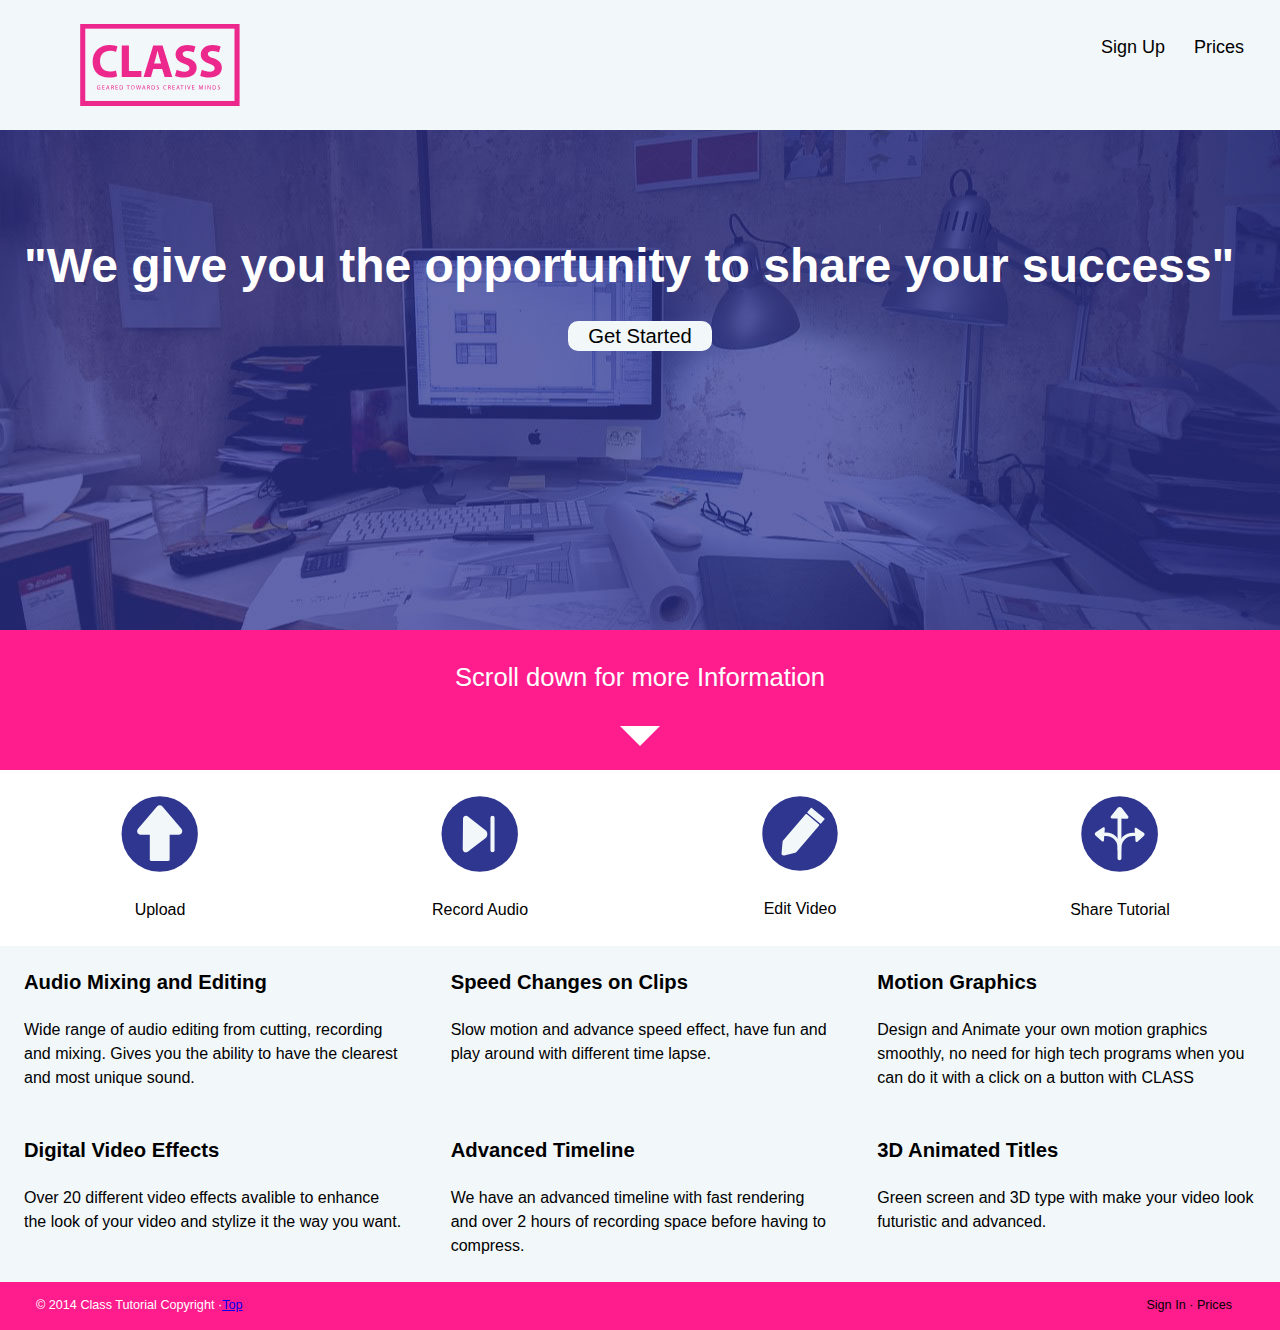
==== index.html @ c33f5e45 "indentation final" ====
<!DOCTYPE html>
<html lang="en-ca">
<head>
  <meta charset="utf-8">
  <title>SAAS</title>
 <link href="css/grid.css" rel="stylesheet">
  <link href="css/main.css" rel="stylesheet">
  <link href="css/type.css" rel="stylesheet">
  <meta name="viewport" content="width=device-width,initial-scale=1">
</head>
<body>
    
<ul class="skip-links">     
    <li><a href="#main">Skip to main content</a></li>
    <li><a href="#navigation">Skip to main navigation</a></li>
</ul>
 
<header role="banner" id="top" class="header">
<div class="grid">
    <div class="unit unit-xs-1 unit-s-1- unit-m-1-3 unit-l-1-4">
        <div class="zetta gutter push-0 pad-t">
            <figure class="pad-b logo"><a href="index.html"><img src="images/logo.svg" alt="logo"></a></figure>
        </div>
    </div>
    <div class="unit unit-xs-1 unit-s-1 unit-m-2-3 unit-l-3-4">
        <nav role="navigation" id="navigation">
            <ul class="nav mega gutter pad-t">
            <li><a class="island-half" href="signin.html">Sign Up</a></li>
            <li><a class="island-half" href="price.html">Prices</a></li>
            </ul>
        </nav>
    </div>
</div>
</header>

<main role="main" id="main">

<div class="pad-b billboard">
<h2 class="whitetype yotta gutter pad-t">"We give you the opportunity to share your success"</h2>
    <div style="button">
        <form action="price.html" method="post">
        <button><a class="getstarted giga island-half pad-b" href="price.html">Get Started</a></button>
        </form>
    </div>
</div>
    
<div class="scroll whitetype gutter pad-t pad-b peta">
    <p>Scroll down for more Information</p>
    <div class="arrow-down"></div>
</div>
    
<div class="grid icon">
    <div class="unit pad-t gutter unit-xs-1 unit-s-1 unit-m-1-2 unit-l-1-4">
        <figure class="push-0">
        <img class="figimg" src="icons/upload.svg" alt="Upload Icon">
            <figcaption class="pad-t">Upload</figcaption>
        </figure>
    </div>
    <div class="unit pad-t gutter unit-xs-1 unit-s-1-1 unit-m-1-2 unit-l-1-4">
        <figure class="push-0">
         <img class="figimg" src="icons/record.svg" alt="Record Icon">
            <figcaption class="pad-t">Record Audio</figcaption>
        </figure>
     </div>
     <div class="unit pad-t gutter unit-xs-1 unit-s-1-1 unit-m-1-2 unit-l-1-4">
        <figure class="push-0">
        <img class="figimg" src="icons/edit.svg" alt="edit Icon">
            <figcaption class="pad-t">Edit Video</figcaption>
        </figure>
        </div>
    <div class="unit pad-t gutter unit-xs-1 unit-s-1-1 unit-m-1-2 unit-l-1-4">
    <figure>
        <img class="figimg"src="icons/share.svg"alt="Share Icon">
            <figcaption class="pad-t">Share Tutorial</figcaption>
    </figure>
    </div>
</div>
    
<div class="grid about">
    <div class="unit unit-xs-1 unit-s-1 unit-m-1-2 unit-l-1-3">
        <h3 class="gutter giga pad-t">Audio Mixing and Editing</h3>
        <p class="gutter">Wide range of audio editing from cutting, recording and mixing. Gives you the ability to have the clearest and most unique sound.</p>
    </div>
    <div class="unit unit-xs-1 unit-s-1 unit-m-1-2 unit-l-1-3">
        <h3 class="gutter giga pad-t">Speed Changes on Clips</h3>
        <p class="gutter">Slow motion and advance speed effect, have fun and play around with different time lapse.</p>
    </div>
    <div class="unit unit-xs-1 unit-s-1 unit-m-1-2 unit-l-1-3">
        <h3 class="gutter giga pad-t">Motion Graphics</h3>
        <p class="gutter">Design and Animate your own motion graphics smoothly, no need for high tech programs when you can do it with a click on a button with CLASS</p>
    </div>
    <div class="unit unit-xs-1 unit-s-1 unit-m-1-2 unit-l-1-3">
        <h3 class="gutter giga pad-t">Digital Video Effects</h3>
        <p class="gutter">Over 20 different video effects avalible to enhance the look of your video and stylize it the way you want.</p>
    </div>
    <div class="unit unit-xs-1 unit-s-1 unit-m-1-2 unit-l-1-3">
        <h3 class="gutter giga pad-t">Advanced Timeline</h3>
        <p class="gutter">We have an advanced timeline with fast rendering and over 2 hours of recording space before having to compress.</p>
    </div>
    <div class="unit unit-xs-1 unit-s-1 unit-m-1-2 unit-l-1-3">
        <h3 class="gutter giga pad-t">3D Animated Titles</h3>
        <p class="gutter">Green screen and 3D type with make your video look futuristic and advanced.</p>
    </div>
</div>
    
</main>
<footer class="footer gutter">
    <div role="contentinfo"class="grid">
    <div class="unit unit-xs-1 unit-s-1 unit-m-1-2 unit-l-1-2">
        <p class="copyright micro pad-t-1-2 gutter-1-2 push-0"> © 2014 Class Tutorial Copyright ·<a href="#top">Top</a> </p>
    </div>
        <div class="unit unit-xs-1 unit-s-1 unit-m-1-2 unit-l-1-2">
            <nav>
                <ul class="navbottom nav gutter micro pad-t-1-2 push-1-2">
                <li><a href="signin.html">Sign In</a></li>
                <li><a href="price.html">Prices</a></li>
                </ul>
            </nav>
        </div>
    </div>
</footer>
</body>
</html>
---- css/grid.css ----
.grid {
  margin: 0;
  padding: 0;
  letter-spacing: -0.31em;
  text-rendering: optimizespeed;
  display: -webkit-flex;
  -webkit-flex-flow: row wrap;
  display: -ms-flexbox;
  -ms-flex-flow: row wrap;
}

.grid-bottom {
  -webkit-align-items: flex-end;
  -ms-align-items: flex-end;
}

.grid-middle {
  -webkit-align-items: center;
  -ms-align-items: center;
}

.opera-only :-o-prefocus, .grid {
  word-spacing: -0.43em;
}

.unit {
  letter-spacing: normal;
  text-rendering: auto;
  vertical-align: top;
  word-spacing: normal;
  display: inline-block;
  visibility: visible;
}

.grid-bottom .unit {
  vertical-align: bottom;
}

.grid-middle .unit {
  vertical-align: middle;
}

.unit-xs-hidden {
  display: none;
  visibility: hidden;
}

.unit-xs-1 {
  display: block;
  visibility: visible;
  width: 100%;
}

.unit-offset-xs-0 {
  margin-left: 0;
}

.unit-xs-1-2 {
  width: 50.0000%;
}

.unit-offset-xs-1-2 {
  margin-left: 50.0000%;
}

.unit-xs-1-3 {
  width: 33.3333%;
}

.unit-offset-xs-1-3 {
  margin-left: 33.3333%;
}

.unit-xs-2-3 {
  width: 66.6667%;
}

.unit-offset-xs-2-3 {
  margin-left: 66.6667%;
}

.unit-xs-1-4 {
  width: 25.0000%;
}

.unit-offset-xs-1-4 {
  margin-left: 25.0000%;
}

.unit-xs-3-4 {
  width: 75.0000%;
}

.unit-offset-xs-3-4 {
  margin-left: 75.0000%;
}

.unit-xs-1-2,.unit-xs-1-3,.unit-xs-2-3,.unit-xs-1-4,.unit-xs-3-4 {
  display: inline-block;
  visibility: visible;
}

@media only screen and (min-width: 25em) {

.unit-s-hidden {
  display: none;
  visibility: hidden;
}

.unit-s-1 {
  display: block;
  visibility: visible;
  width: 100%;
}

.unit-offset-s-0 {
  margin-left: 0;
}

.unit-s-1-2 {
  width: 50.0000%;
}

.unit-offset-s-1-2 {
  margin-left: 50.0000%;
}

.unit-s-1-3 {
  width: 33.3333%;
}

.unit-offset-s-1-3 {
  margin-left: 33.3333%;
}

.unit-s-2-3 {
  width: 66.6667%;
}

.unit-offset-s-2-3 {
  margin-left: 66.6667%;
}

.unit-s-1-4 {
  width: 25.0000%;
}

.unit-offset-s-1-4 {
  margin-left: 25.0000%;
}

.unit-s-3-4 {
  width: 75.0000%;
}

.unit-offset-s-3-4 {
  margin-left: 75.0000%;
}

.unit-s-1-2,.unit-s-1-3,.unit-s-2-3,.unit-s-1-4,.unit-s-3-4 {
  display: inline-block;
  visibility: visible;
}

}

@media only screen and (min-width: 44em) {

.unit-m-hidden {
  display: none;
  visibility: hidden;
}

.unit-m-1 {
  display: block;
  visibility: visible;
  width: 100%;
}

.unit-offset-m-0 {
  margin-left: 0;
}

.unit-m-1-2 {
  width: 50.0000%;
}

.unit-offset-m-1-2 {
  margin-left: 50.0000%;
}

.unit-m-1-3 {
  width: 33.3333%;
}

.unit-offset-m-1-3 {
  margin-left: 33.3333%;
}

.unit-m-2-3 {
  width: 66.6667%;
}

.unit-offset-m-2-3 {
  margin-left: 66.6667%;
}

.unit-m-1-4 {
  width: 25.0000%;
}

.unit-offset-m-1-4 {
  margin-left: 25.0000%;
}

.unit-m-3-4 {
  width: 75.0000%;
}

.unit-offset-m-3-4 {
  margin-left: 75.0000%;
}

.unit-m-1-2,.unit-m-1-3,.unit-m-2-3,.unit-m-1-4,.unit-m-3-4 {
  display: inline-block;
  visibility: visible;
}

}

@media only screen and (min-width: 60em) {

.unit-l-hidden {
  display: none;
  visibility: hidden;
}

.unit-l-1 {
  display: block;
  visibility: visible;
  width: 100%;
}

.unit-offset-l-0 {
  margin-left: 0;
}

.unit-l-1-2 {
  width: 50.0000%;
}

.unit-offset-l-1-2 {
  margin-left: 50.0000%;
}

.unit-l-1-3 {
  width: 33.3333%;
}

.unit-offset-l-1-3 {
  margin-left: 33.3333%;
}

.unit-l-2-3 {
  width: 66.6667%;
}

.unit-offset-l-2-3 {
  margin-left: 66.6667%;
}

.unit-l-1-4 {
  width: 25.0000%;
}

.unit-offset-l-1-4 {
  margin-left: 25.0000%;
}

.unit-l-3-4 {
  width: 75.0000%;
}

.unit-offset-l-3-4 {
  margin-left: 75.0000%;
}

.unit-l-1-2,.unit-l-1-3,.unit-l-2-3,.unit-l-1-4,.unit-l-3-4 {
  display: inline-block;
  visibility: visible;
}

}
---- css/main.css ----
@-moz-viewport { width: device-width; scale: 1; }
@-ms-viewport { width: device-width; scale: 1; }
@-o-viewport { width: device-width; scale: 1; }
@-webkit-viewport { width: device-width; scale: 1; }
@viewport { width: device-width; scale: 1; }

html {
  margin: 0;
  padding: 0;
  box-sizing: border-box;

  font: normal 100%/1.5 sans-serif;
  -moz-text-size-adjust: 100%;
  -ms-text-size-adjust: 100%;
  -webkit-text-size-adjust: 100%;
  text-size-adjust: 100%;
}

@media only screen and (min-width: 60em) {
    
    html {
        font-size: 110%;
    }
}

@media only screen and (min-width: 90em) {

    html {
        font-size: 120%;
    }
}

@media only screen and (min-width: 120em) {

    html {
        font-size: 130%;
    }
}

*, *:before, *:after {
  box-sizing: inherit;
}

body {
  margin: 0;
  padding: 0;
}

img {
  display: block;
}

.skip-links {
    margin: 0;
    padding: 0;
    list-style-type: none; 
}

.skip-links a {
    position: absolute;
    top:-3em;
    background-color: #000;
    color: #fff;
    text-decoration: none;
    padding: 0.5em 0.75em;
    font-size: 1.25em;
}

.skip-links a:focus {
    top: 0;
}

a:hover,
a:active {
    /* Its okay to remove the focus rectangle for mouse users
        ITS NOT OLAY TO REMOVE FOR KEYBOARD USERS
    */
    outline: none;
}

a:focus {
    outline: 3px solid #000;
}

header {
    background-color:#f2f7fa;
}

.nav {
    padding:0;
    list-style-type: none;
    
}
.nav a{
    display: block;
    text-decoration: none;
    color:black;
    text-align: right;
}

.nav a:hover {
    color:#2f368f;
}

.whitetype {
    color: white;
}

.sectionpink {
    color:#ff1d8e;
    text-decoration: none;
}

.sectionblue {
    color: #2f368f;
}

.backtotop {
    display: inline-block;
    text-align: right;
} 

footer {
    background-color: #ff1d8e;
}

footer p {
    color: white;
}

.footer ul a::after {
    content: " ·";
}

.footer li:last-child a::after {
    content: none;
}

.getstarted:hover {
    color:#ff1d8e;
}
  
.getstarted:active {
    border-color:#ff1d8e;
}

button{  
    position:relative;
    border:2px solid #f2f7fa;
    background-color:#f2f7fa;
    color:black;
    border-radius: 10px;
    text-decoration: none;
    display: block;
    margin-left: auto;
    margin-right: auto;
}

.getstarted {
    text-decoration: none;
    color: black;
}
    
logo {
    text-decoration: none;
    color: #ff1d8e;
}

.image { 
   position: relative; 
   width: 100%;
}
 
.billboard {
    background-image: url(images/headline.jpg);
    background-repeat: no-repeat;
    background-size:cover;
    background-position: center center;
    height: 30em;
}

.thankbillboard {
    background-image:url(images/headline.jpg);
    height: 42em;
    background-size: cover;
    background-repeat: no-repeat;
    background-position: center center;
    text-align: center;
    padding-top:11em;
}

.arrow-down {
	width: 0; 
	height: 0; 
	border-left: 20px solid transparent;
	border-right: 20px solid transparent;
	border-top: 20px solid white;
    margin: 0 auto;
}

.scroll {
    background-color:#ff1d8e;
    text-align: center;
}

figcaption {
    text-align: center;
}

.about {
    background-color:#f2f7fa;
}

.icon {
    margin: 0 auto;
}

.figimg{
    width: 30%;
    margin: 0 auto;
}

label {
 display: block;
}

input + label {
 display: inline-block;
 }

.text-input {
    width: 100%;
    height: 3em;
}

.text-box {
    width:100%;
    height:15em;
}

form {
    max-width: 35em;
    margin: 0 auto;
}

.radio {
    white-space: nowrap;
}

.pricingtitle{
    margin: 0 auto;
    text-align: center;
    font-size: 2rem;
    color:white;
    background-color:#ff1d8e;
}

.pricelist{
    margin: 0 auto;
    text-align: center;
    display: block;
    list-style: none;
    background-color:#f2f7fa;
    color: black;
    padding: 0;
}

.price {
    background-color:#f2f7fa;
}

 .pricingbox{
        max-width:25em;
        margin: 0 auto;
    }

@media only screen and (min-width: 20em) {
    
    .nav li {
     display:inline-block;
    }
    
    .nav {
    text-align: center;
    }
    
    .logo {
    margin:0 auto;
    max-width: 5em;
    }
    
}

@media only screen and (min-width: 44em) {
    
    
    .nav {
        text-align: right;
    }
     
     .nav {
        text-align: right;
    }
    
    .pricingbox{
        max-width: none;
    }
    
    .thanktext {
        max-width: 40em;
        margin: 0 auto;
    }
    
     .billboard {
        padding-top: 5em;
     }
        
 }

@media only screen and (min-width: 60em) {
    
     .nav {
        text-align: right;
    }
     
     .nav {
        text-align: right;
    }
    
    .billboard {
        height: 500px;
    }
    
    .pricingbox{
        max-width: none;
    }
    
    .thanktext {
        max-width: 40em;
        margin: 0 auto;
    }
    
    .billboard {
        padding-top: 5em;
    }
    
}
---- css/type.css ----
html {
  font: normal 100%/1.5 sans-serif;
}

h1, h2, h3, h4, h5, h6,
p, ul, ol, dl, dd, figure,
blockquote, details, hr,
fieldset, pre, table {
  margin: 0 0 1.5rem;
}

html {
  font: normal 100%/1.5 "Raleway" sans-serif;
}

h1, h2, h3, h4, h5, h6,
p, ul, ol, dl, dd, figure,
blockquote, details, hr,
fieldset, pre, table {
  margin: 0 0 1.5rem;
}

h1, h2, h3, h4, h5, h6,
.brand-family {
    font-family: normal 100%/1.5 "Raleway" sans-serif;
}

.logo {
    font-size: 2rem;
    font-family: "Pacifico" serif;
}

button {
    font-family: "Raleway" sans-serif;
}

.yotta {
  font-size: 3rem;
  line-height: 1.3154;
  font-weight: 600;
}

.thankyou {
    font-size: 5rem;
    margin: 0 auto;
}

.zetta {
  font-size: 2.0273rem;
  line-height: 1.4798;
}

h1, .exa {
  font-size: 1.8020rem;
  line-height: 1.6648;
}

h2, .peta {
  font-size: 1.6018rem;
  line-height: 1.8729;
}

h3, .tera {
  font-size: 1.4238rem;
  line-height: 1.0535;
}

h4, .giga {
  font-size: 1.2656rem;
  line-height: 1.1852;
}

h5, .mega {
  font-size: 1.1250rem;
  line-height: 1.3333;
}

h6, .kilo {
  font-size: 1.0000rem;
  line-height: 1.5000;
}

small, .milli {
  font-size: 0.8889rem;
  line-height: 1.6875;
}

.micro {
  font-size: 0.7901rem;
  line-height: 1.8984;
}

sub,
sup {
  font-size: 75%;
  line-height: 1px;
  position: relative;
  vertical-align: baseline;
}

sup {
  top: -0.5em;
}

sub {
  bottom: -0.25em;
}

.push {
  margin-bottom: 1.5rem;
}

.push-none, .push-0 {
  margin-bottom: 0;
}

.push-double, .push-2 {
  margin-bottom: 3.0000rem;
}

.push-half, .push-1-2 {
  margin-bottom: 0.7500rem;
}

.pad-top, .pad-t {
  padding-top: 1.5rem;
}

.pad-bottom, .pad-b {
  padding-bottom: 1.5rem;
}

.pad-top-double, .pad-t-2 {
  padding-top: 3.0000rem;
}

.pad-bottom-double, .pad-b-2 {
  padding-bottom: 3.0000rem;
}

.pad-top-half, .pad-t-1-2 {
  padding-top: 0.7500rem;
}

.pad-bottom-half, .pad-b-1-2 {
  padding-bottom: 0.7500rem;
}

.island {
  padding: 1.5rem;
}

.island-half, .island-1-2 {
  padding: 0.7500rem;
}

.island-double, .island-2 {
  padding: 3.0000rem;
}

.gutter {
  padding-left: 1.5rem;
  padding-right: 1.5rem;
}

.gutter-half, .gutter-1-2 {
  padding-left: 0.7500rem;
  padding-right: 0.7500rem;
}

.gutter-double, .gutter-2 {
  padding-left: 3.0000rem;
  padding-right: 3.0000rem;
}
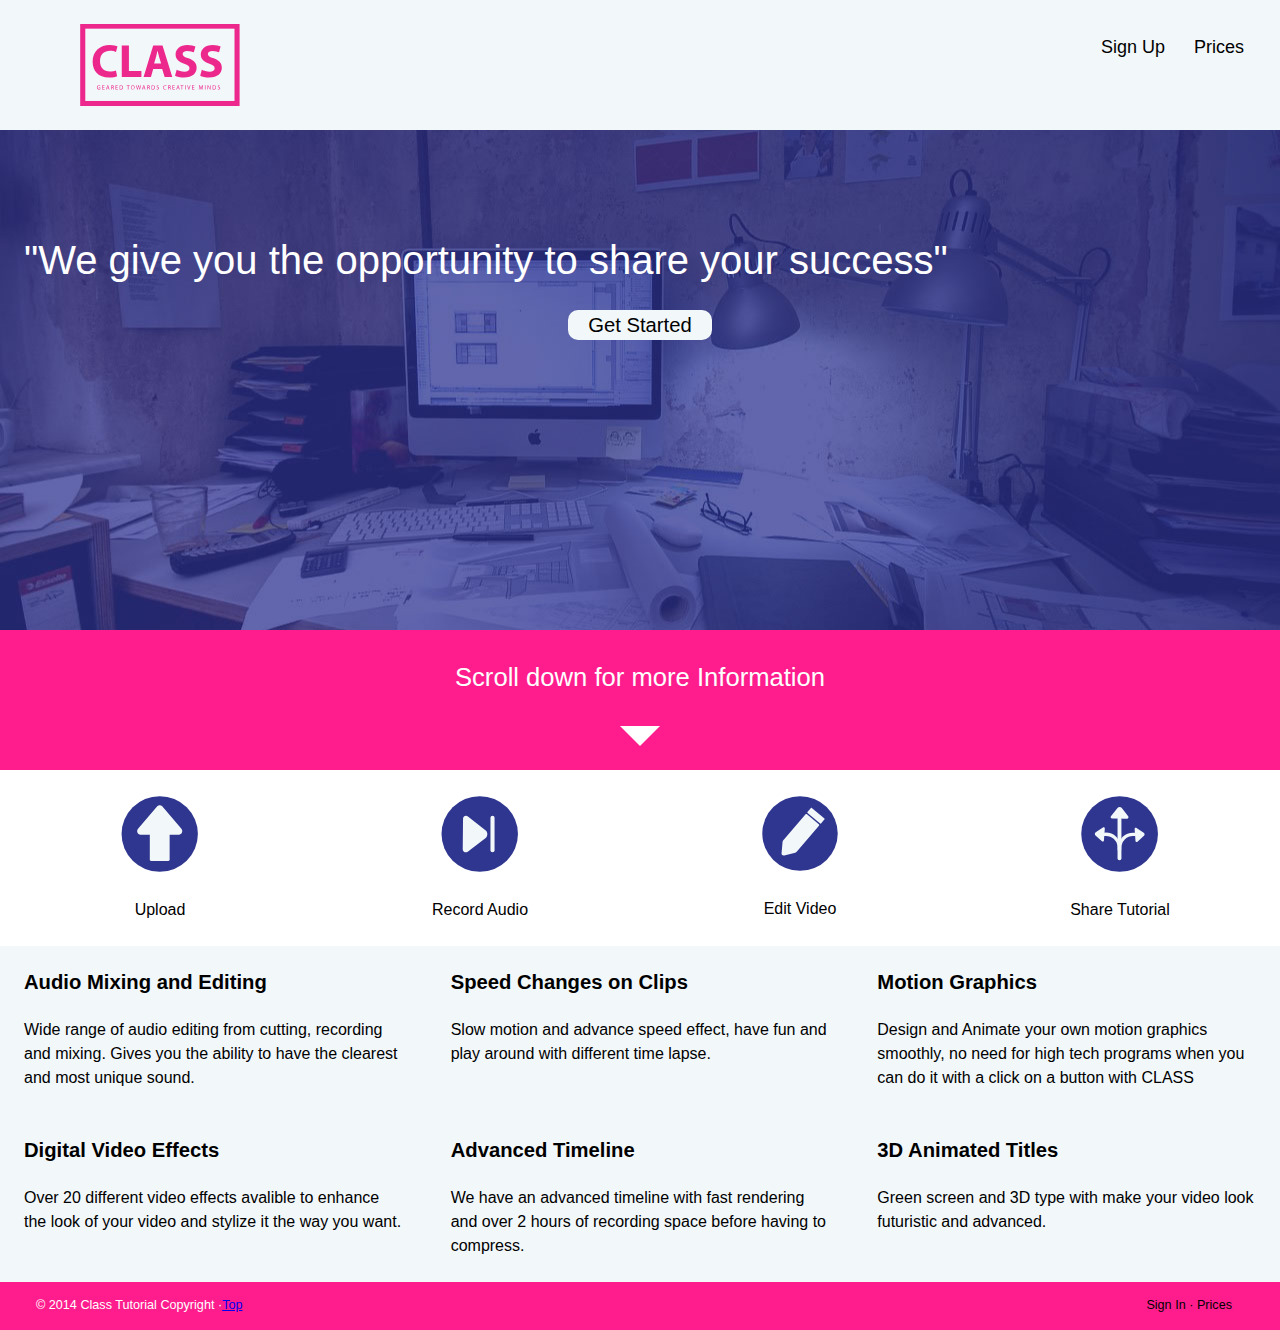
==== commit 05929713: "making the h1 font smaller on picture" ====
--- a/index.html
+++ b/index.html
@@ -19,7 +19,7 @@
 <div class="grid">
     <div class="unit unit-xs-1 unit-s-1- unit-m-1-3 unit-l-1-4">
         <div class="zetta gutter push-0 pad-t">
-            <figure class="pad-b logo"><a href="index.html"><img src="images/logo.svg" alt="logo"></a></figure>
+            <figure class="pad-b logo"><a href="index.html"><img src="images/logo.svg" alt="Class Logo"></a></figure>
         </div>
     </div>
     <div class="unit unit-xs-1 unit-s-1 unit-m-2-3 unit-l-3-4">
@@ -36,7 +36,7 @@
 <main role="main" id="main">
 
 <div class="pad-b billboard">
-<h2 class="whitetype yotta gutter pad-t">"We give you the opportunity to share your success"</h2>
+<h1 class="whitetype yotta gutter pad-t">"We give you the opportunity to share your success"</h1>
     <div style="button">
         <form action="price.html" method="post">
         <button><a class="getstarted giga island-half pad-b" href="price.html">Get Started</a></button>
@@ -78,27 +78,27 @@
     
 <div class="grid about">
     <div class="unit unit-xs-1 unit-s-1 unit-m-1-2 unit-l-1-3">
-        <h3 class="gutter giga pad-t">Audio Mixing and Editing</h3>
+        <h2 class="gutter giga pad-t">Audio Mixing and Editing</h2>
         <p class="gutter">Wide range of audio editing from cutting, recording and mixing. Gives you the ability to have the clearest and most unique sound.</p>
     </div>
     <div class="unit unit-xs-1 unit-s-1 unit-m-1-2 unit-l-1-3">
-        <h3 class="gutter giga pad-t">Speed Changes on Clips</h3>
+        <h2 class="gutter giga pad-t">Speed Changes on Clips</h2>
         <p class="gutter">Slow motion and advance speed effect, have fun and play around with different time lapse.</p>
     </div>
     <div class="unit unit-xs-1 unit-s-1 unit-m-1-2 unit-l-1-3">
-        <h3 class="gutter giga pad-t">Motion Graphics</h3>
+        <h2 class="gutter giga pad-t">Motion Graphics</h2>
         <p class="gutter">Design and Animate your own motion graphics smoothly, no need for high tech programs when you can do it with a click on a button with CLASS</p>
     </div>
     <div class="unit unit-xs-1 unit-s-1 unit-m-1-2 unit-l-1-3">
-        <h3 class="gutter giga pad-t">Digital Video Effects</h3>
+        <h2 class="gutter giga pad-t">Digital Video Effects</h2>
         <p class="gutter">Over 20 different video effects avalible to enhance the look of your video and stylize it the way you want.</p>
     </div>
     <div class="unit unit-xs-1 unit-s-1 unit-m-1-2 unit-l-1-3">
-        <h3 class="gutter giga pad-t">Advanced Timeline</h3>
+        <h2 class="gutter giga pad-t">Advanced Timeline</h2>
         <p class="gutter">We have an advanced timeline with fast rendering and over 2 hours of recording space before having to compress.</p>
     </div>
     <div class="unit unit-xs-1 unit-s-1 unit-m-1-2 unit-l-1-3">
-        <h3 class="gutter giga pad-t">3D Animated Titles</h3>
+        <h2 class="gutter giga pad-t">3D Animated Titles</h2>
         <p class="gutter">Green screen and 3D type with make your video look futuristic and advanced.</p>
     </div>
 </div>
--- a/css/main.css
+++ b/css/main.css
@@ -289,6 +289,9 @@
     max-width: 5em;
     }
     
+     .billboard {
+        padding-top: 5em;
+     }
 }
 
 @media only screen and (min-width: 44em) {
--- a/css/type.css
+++ b/css/type.css
@@ -35,9 +35,9 @@
 }
 
 .yotta {
-  font-size: 3rem;
+  font-size: 2.5rem;
   line-height: 1.3154;
-  font-weight: 600;
+  font-weight: 400;
 }
 
 .thankyou {
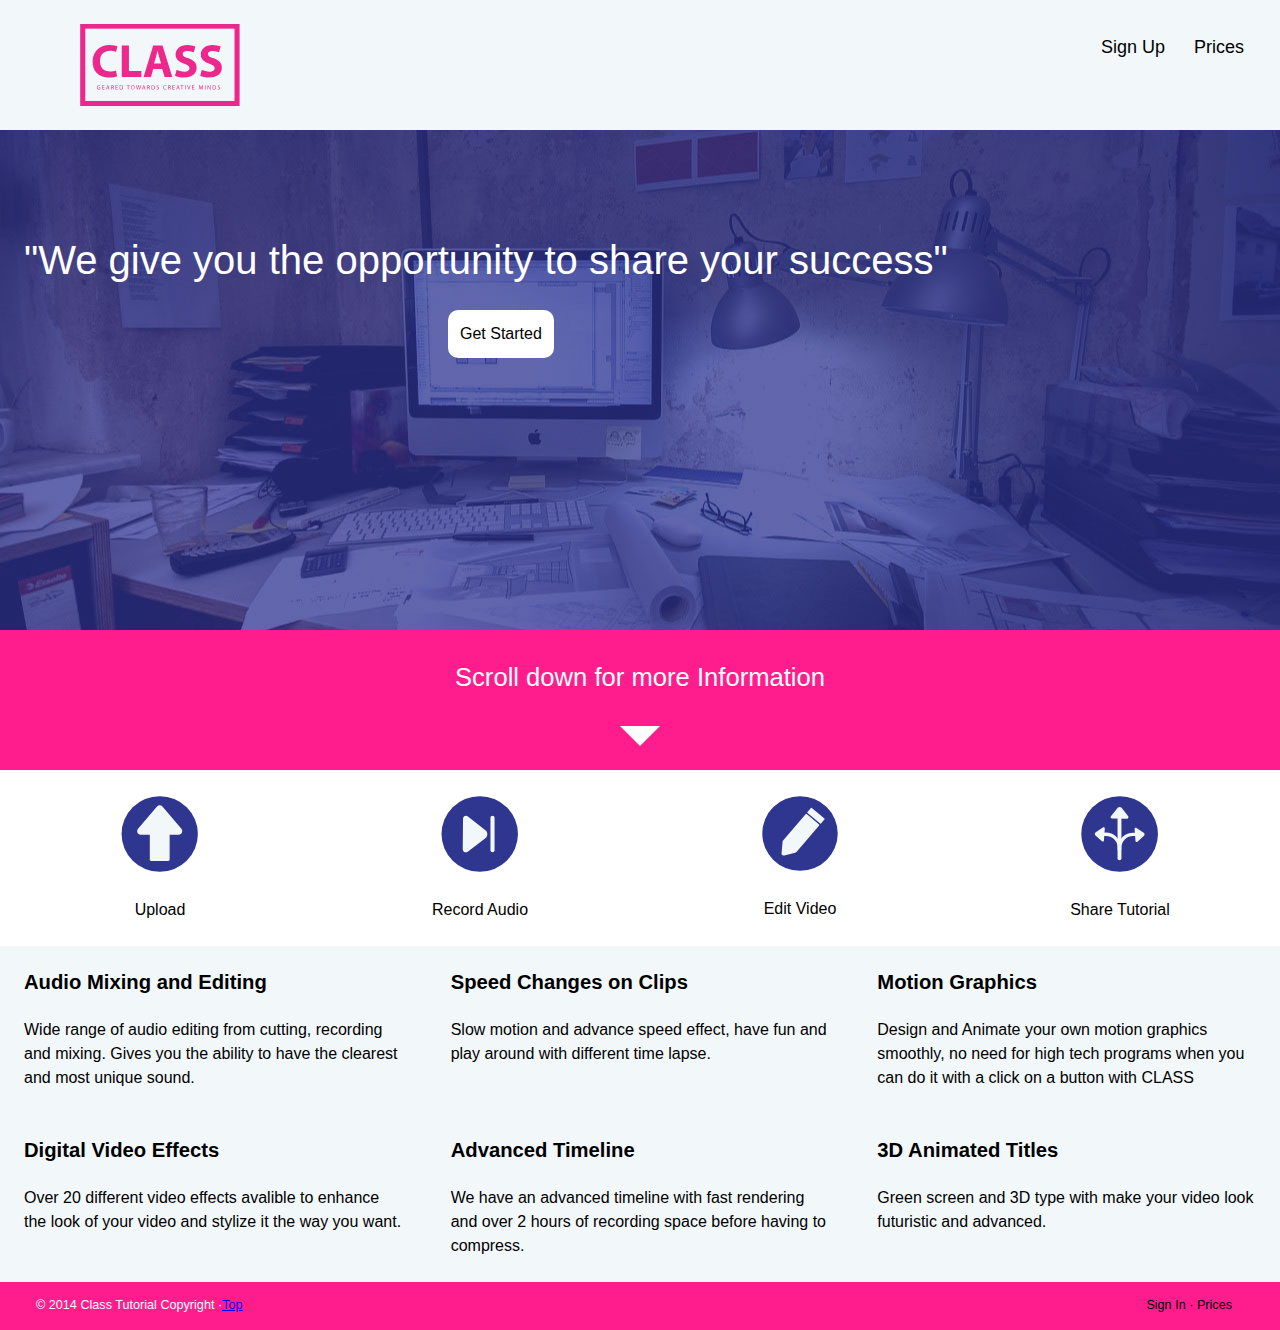
==== commit 1019f6bf: "fixing the css for the buttons" ====
--- a/index.html
+++ b/index.html
@@ -37,11 +37,7 @@
 
 <div class="pad-b billboard">
 <h1 class="whitetype yotta gutter pad-t">"We give you the opportunity to share your success"</h1>
-    <div style="button">
-        <form action="price.html" method="post">
-        <button><a class="getstarted giga island-half pad-b" href="price.html">Get Started</a></button>
-        </form>
-    </div>
+        <a class="button island-half" href="price.html">Get Started</a>
 </div>
     
 <div class="scroll whitetype gutter pad-t pad-b peta">
--- a/css/main.css
+++ b/css/main.css
@@ -136,22 +136,19 @@
     content: none;
 }
 
-.getstarted:hover {
+.button a :hover {
     color:#ff1d8e;
 }
-  
-.getstarted:active {
-    border-color:#ff1d8e;
-}
-
-button{  
-    position:relative;
-    border:2px solid #f2f7fa;
-    background-color:#f2f7fa;
-    color:black;
+
+.button {  
+    position: absolute;
+    left: 35%;
+    background-color: white;
+    color: black;
+    text-decoration: none;
+    border-color: #f2f7fa;
     border-radius: 10px;
-    text-decoration: none;
-    display: block;
+    text-align: center;
     margin-left: auto;
     margin-right: auto;
 }
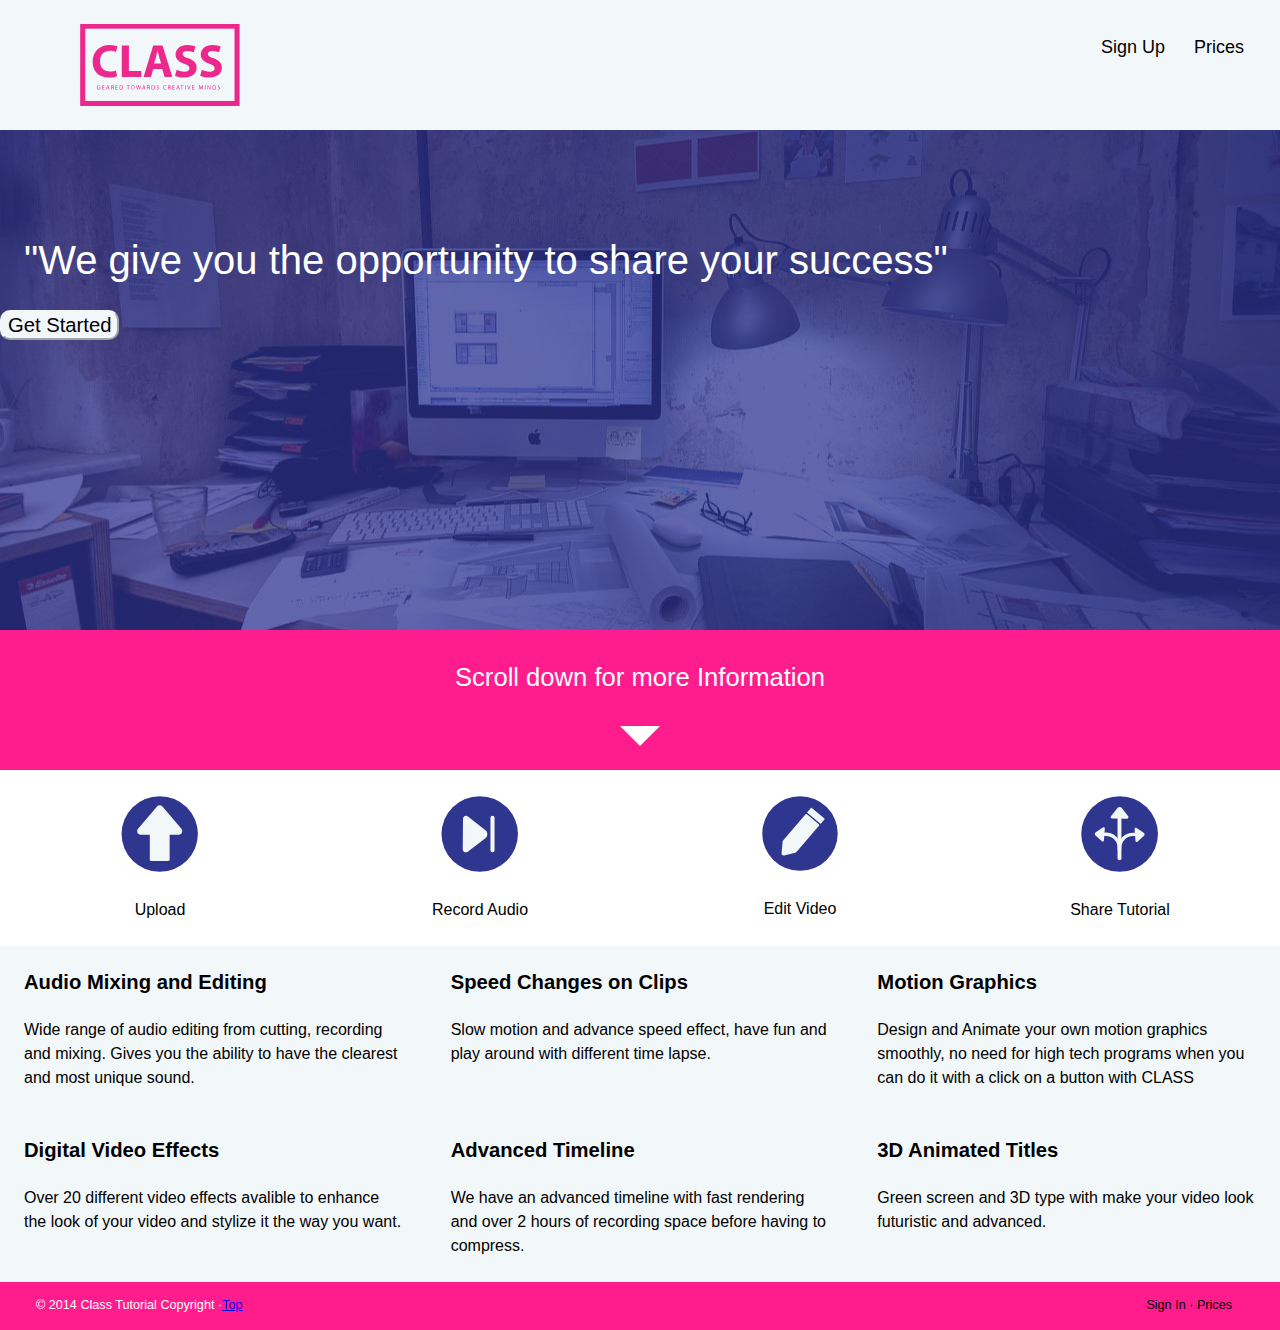
==== commit 67def1bf: "trying to figure out the button" ====
--- a/index.html
+++ b/index.html
@@ -37,7 +37,9 @@
 
 <div class="pad-b billboard">
 <h1 class="whitetype yotta gutter pad-t">"We give you the opportunity to share your success"</h1>
-        <a class="button island-half" href="price.html">Get Started</a>
+    <a href="price.html">
+        <button class="giga" type="submit">Get Started</button>
+    </a>
 </div>
     
 <div class="scroll whitetype gutter pad-t pad-b peta">
--- a/css/main.css
+++ b/css/main.css
@@ -136,14 +136,13 @@
     content: none;
 }
 
-.button a :hover {
+button a :hover {
     color:#ff1d8e;
 }
 
-.button {  
-    position: absolute;
-    left: 35%;
-    background-color: white;
+button {  
+    position:absolute;
+    background-color: #f2f7fa;
     color: black;
     text-decoration: none;
     border-color: #f2f7fa;
@@ -152,6 +151,7 @@
     margin-left: auto;
     margin-right: auto;
 }
+
 
 .getstarted {
     text-decoration: none;
@@ -260,6 +260,7 @@
     background-color:#f2f7fa;
     color: black;
     padding: 0;
+
 }
 
 .price {
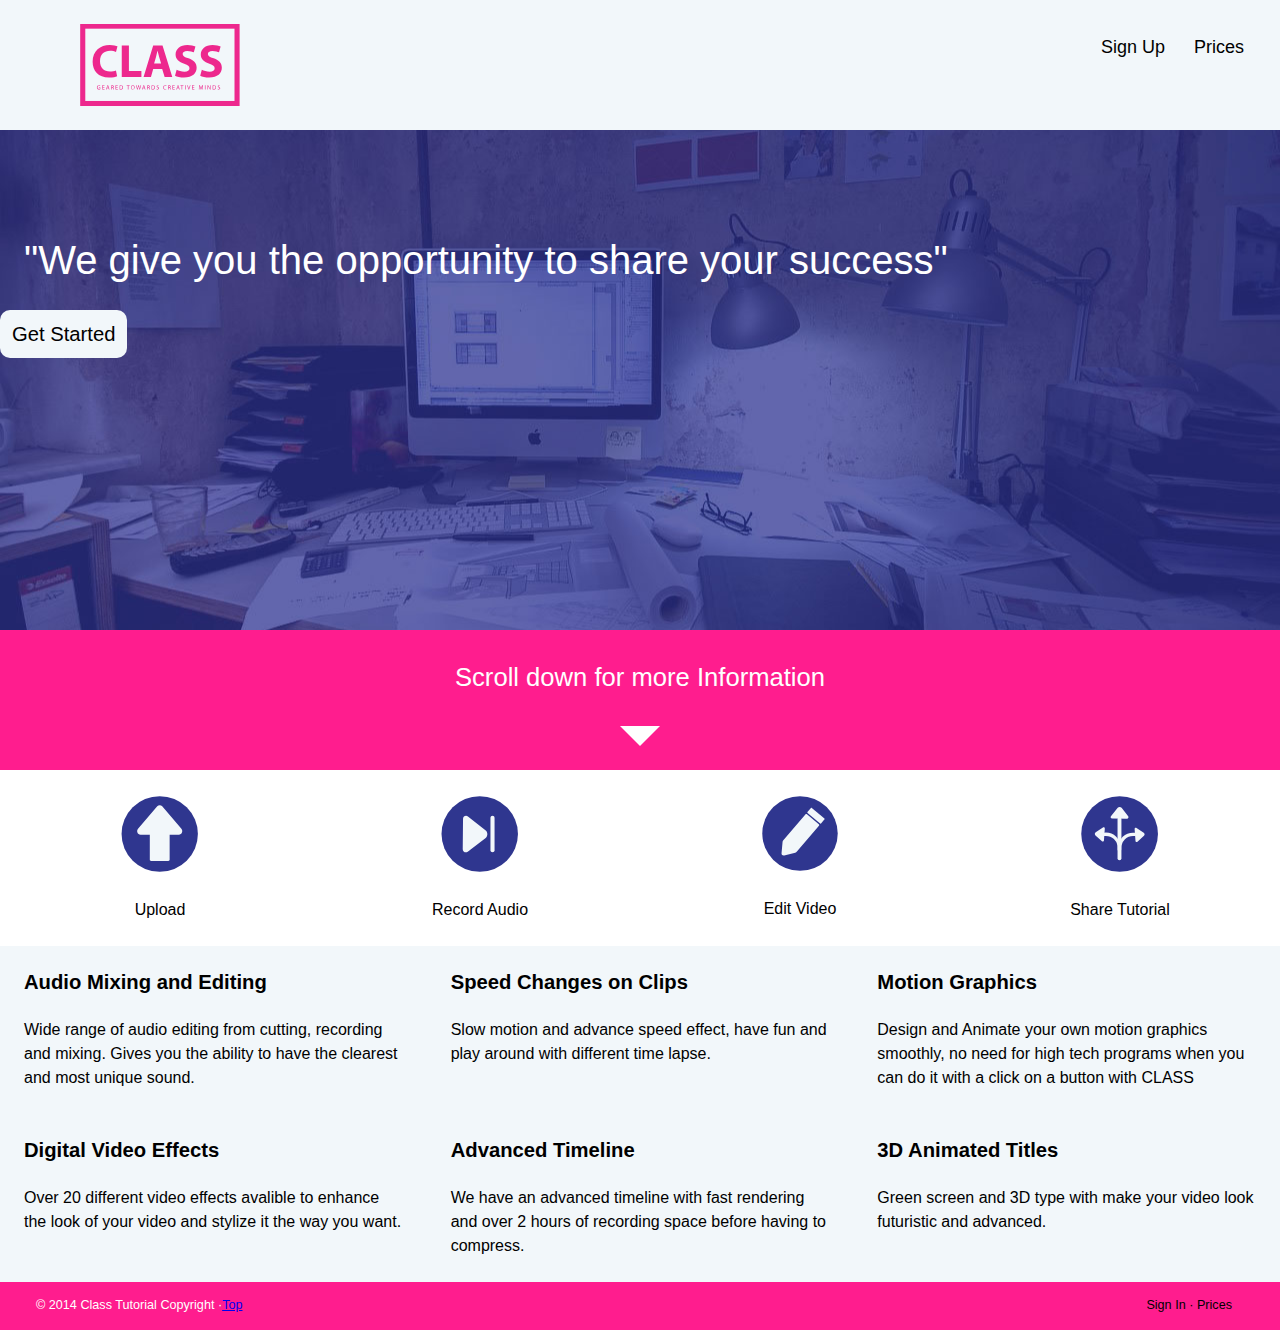
==== commit 0efab087: "changed html code for the button" ====
--- a/index.html
+++ b/index.html
@@ -37,9 +37,7 @@
 
 <div class="pad-b billboard">
 <h1 class="whitetype yotta gutter pad-t">"We give you the opportunity to share your success"</h1>
-    <a href="price.html">
-        <button class="giga" type="submit">Get Started</button>
-    </a>
+        <a class="button island-half giga" href="price.html">Get Started</a>
 </div>
     
 <div class="scroll whitetype gutter pad-t pad-b peta">
--- a/css/main.css
+++ b/css/main.css
@@ -136,11 +136,11 @@
     content: none;
 }
 
-button a :hover {
+.button a :hover {
     color:#ff1d8e;
 }
 
-button {  
+.button {  
     position:absolute;
     background-color: #f2f7fa;
     color: black;
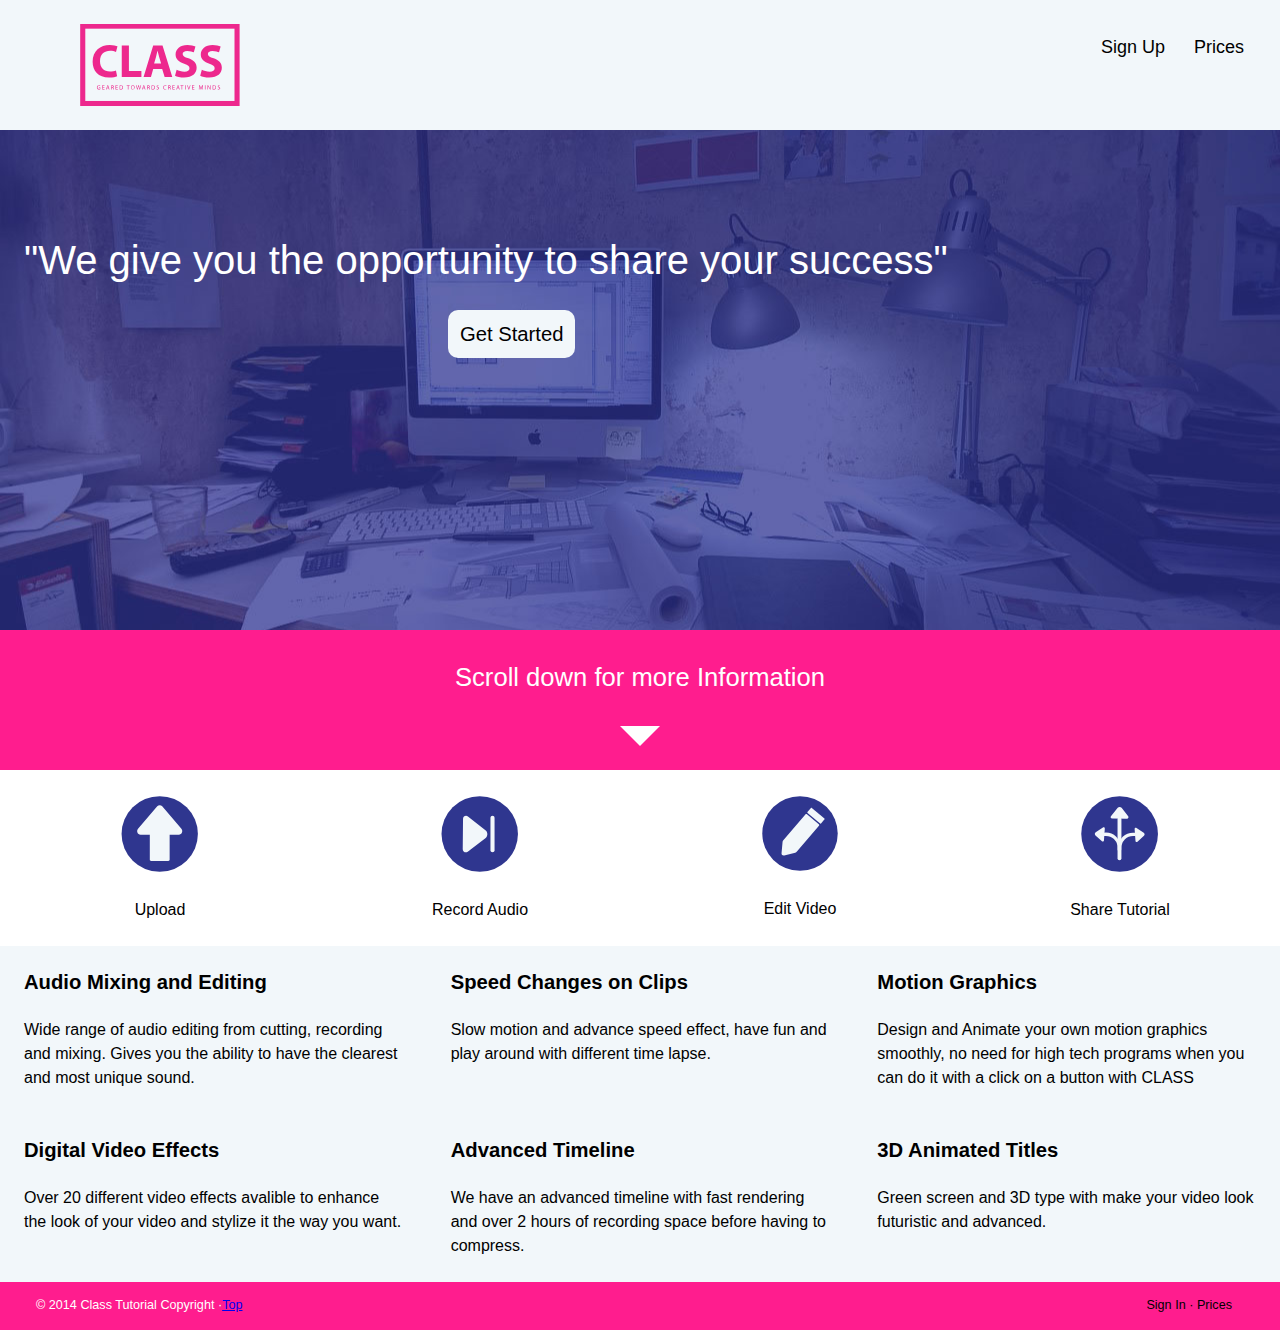
==== commit 5a36bab0: "button issues" ====
--- a/index.html
+++ b/index.html
@@ -37,7 +37,7 @@
 
 <div class="pad-b billboard">
 <h1 class="whitetype yotta gutter pad-t">"We give you the opportunity to share your success"</h1>
-        <a class="button island-half giga" href="price.html">Get Started</a>
+        <a class="island-half giga" href="price.html">Get Started</a>
 </div>
     
 <div class="scroll whitetype gutter pad-t pad-b peta">
--- a/css/main.css
+++ b/css/main.css
@@ -140,8 +140,9 @@
     color:#ff1d8e;
 }
 
-.button {  
+.billboard a {  
     position:absolute;
+    left:35%;
     background-color: #f2f7fa;
     color: black;
     text-decoration: none;
@@ -150,6 +151,16 @@
     text-align: center;
     margin-left: auto;
     margin-right: auto;
+}
+
+.pricingfooter a {
+    position: relative;
+    text-align: center;
+    background-color: #f2f7fa;
+    color: black;
+    text-decoration: none;
+    border-color: #f2f7fa;
+    border-radius: 10px;
 }
 
 
